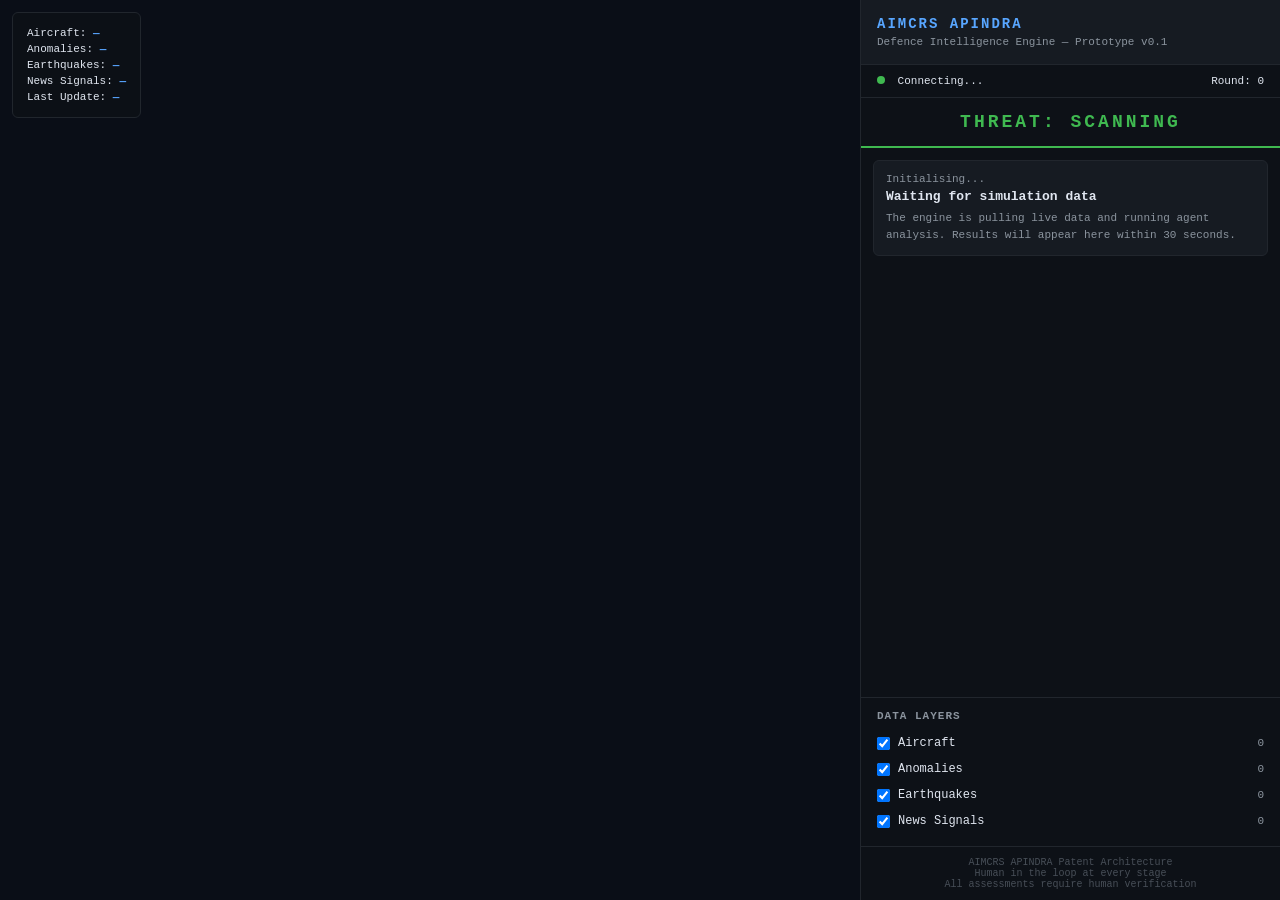
==== aimcrs/dashboard/index.html @ ad79d75b "Add AIMCRS APINDRA Defence Intelligence Engine prototype 5-layer architecture stacking 3 open source" ====
<!DOCTYPE html>
<html lang="en">
<head>
    <meta charset="UTF-8">
    <meta name="viewport" content="width=device-width, initial-scale=1.0">
    <title>AIMCRS APINDRA — Defence Intelligence Dashboard</title>

    <!--
    ════════════════════════════════════════════════════════
    AIMCRS APINDRA — Defence Intelligence Dashboard
    ════════════════════════════════════════════════════════

    What this page does:
    - Shows a 3D globe with all data layers
    - Aircraft positions shown as dots on the globe
    - Earthquakes shown as circles
    - Threat scenarios ranked in a sidebar
    - Auto-refreshes every 30 seconds
    - All data layers can be toggled on/off

    Uses CesiumJS (open source) for the 3D globe.
    No API key needed — uses the open source ion-free version.
    ════════════════════════════════════════════════════════
    -->

    <!-- CesiumJS — Open source 3D globe library -->
    <script src="https://cesium.com/downloads/cesiumjs/releases/1.124/Build/Cesium/Cesium.js"></script>
    <link href="https://cesium.com/downloads/cesiumjs/releases/1.124/Build/Cesium/Widgets/widgets.css" rel="stylesheet">

    <style>
        /* ─── RESET & BASE ─── */
        * { margin: 0; padding: 0; box-sizing: border-box; }

        body {
            font-family: 'Courier New', monospace;
            background: #0a0e17;
            color: #e0e6f0;
            overflow: hidden;
            height: 100vh;
        }

        /* ─── LAYOUT: Globe on left, Panel on right ─── */
        .layout {
            display: flex;
            height: 100vh;
        }

        /* ─── 3D GLOBE ─── */
        #cesiumContainer {
            flex: 1;
            height: 100vh;
            position: relative;
        }

        /* ─── RIGHT PANEL ─── */
        .panel {
            width: 420px;
            background: #0d1117;
            border-left: 1px solid #21262d;
            display: flex;
            flex-direction: column;
            overflow-y: auto;
        }

        /* ─── HEADER ─── */
        .header {
            padding: 16px;
            background: #161b22;
            border-bottom: 1px solid #21262d;
        }

        .header h1 {
            font-size: 14px;
            color: #58a6ff;
            letter-spacing: 2px;
        }

        .header .subtitle {
            font-size: 11px;
            color: #8b949e;
            margin-top: 4px;
        }

        /* ─── STATUS BAR ─── */
        .status-bar {
            padding: 10px 16px;
            background: #0d1117;
            border-bottom: 1px solid #21262d;
            display: flex;
            justify-content: space-between;
            font-size: 11px;
        }

        .status-dot {
            display: inline-block;
            width: 8px;
            height: 8px;
            border-radius: 50%;
            margin-right: 6px;
            animation: pulse 2s infinite;
        }

        .status-dot.green { background: #3fb950; }
        .status-dot.yellow { background: #d29922; }
        .status-dot.red { background: #f85149; }

        @keyframes pulse {
            0%, 100% { opacity: 1; }
            50% { opacity: 0.4; }
        }

        /* ─── THREAT LEVEL BANNER ─── */
        .threat-banner {
            padding: 14px 16px;
            text-align: center;
            font-size: 18px;
            font-weight: bold;
            letter-spacing: 3px;
        }

        .threat-LOW { background: #0d1117; color: #3fb950; border-bottom: 2px solid #3fb950; }
        .threat-MEDIUM { background: #1c1400; color: #d29922; border-bottom: 2px solid #d29922; }
        .threat-HIGH { background: #200800; color: #f0883e; border-bottom: 2px solid #f0883e; }
        .threat-CRITICAL { background: #200000; color: #f85149; border-bottom: 2px solid #f85149;
                           animation: critical-flash 1s infinite; }

        @keyframes critical-flash {
            0%, 100% { opacity: 1; }
            50% { opacity: 0.7; }
        }

        /* ─── SCENARIO CARDS ─── */
        .scenarios { padding: 12px; flex: 1; }

        .scenario-card {
            background: #161b22;
            border: 1px solid #21262d;
            border-radius: 6px;
            padding: 12px;
            margin-bottom: 10px;
            cursor: pointer;
            transition: border-color 0.2s;
        }

        .scenario-card:hover {
            border-color: #58a6ff;
        }

        .scenario-rank {
            font-size: 11px;
            color: #8b949e;
        }

        .scenario-title {
            font-size: 13px;
            font-weight: bold;
            margin: 4px 0;
        }

        .scenario-score {
            font-size: 12px;
            margin: 6px 0;
        }

        .score-bar {
            display: inline-block;
            height: 8px;
            border-radius: 4px;
            margin-right: 8px;
        }

        .score-LOW { background: #3fb950; }
        .score-MEDIUM { background: #d29922; }
        .score-HIGH { background: #f0883e; }
        .score-CRITICAL { background: #f85149; }

        .scenario-desc {
            font-size: 11px;
            color: #8b949e;
            margin-top: 6px;
            line-height: 1.5;
        }

        .scenario-action {
            font-size: 11px;
            color: #58a6ff;
            margin-top: 8px;
            padding-top: 8px;
            border-top: 1px solid #21262d;
        }

        /* ─── LAYER TOGGLES ─── */
        .layers {
            padding: 12px 16px;
            border-top: 1px solid #21262d;
        }

        .layers h3 {
            font-size: 11px;
            color: #8b949e;
            margin-bottom: 8px;
            letter-spacing: 1px;
        }

        .layer-toggle {
            display: flex;
            align-items: center;
            padding: 6px 0;
            font-size: 12px;
            cursor: pointer;
        }

        .layer-toggle input {
            margin-right: 8px;
        }

        .layer-count {
            margin-left: auto;
            color: #8b949e;
            font-size: 11px;
        }

        /* ─── FOOTER ─── */
        .footer {
            padding: 10px 16px;
            border-top: 1px solid #21262d;
            font-size: 10px;
            color: #484f58;
            text-align: center;
        }

        /* ─── GLOBE OVERLAY INFO ─── */
        .globe-overlay {
            position: absolute;
            top: 12px;
            left: 12px;
            background: rgba(13, 17, 23, 0.85);
            padding: 10px 14px;
            border-radius: 6px;
            border: 1px solid #21262d;
            font-size: 11px;
            z-index: 100;
        }

        .globe-overlay .stat {
            margin: 4px 0;
        }

        .globe-overlay .stat-value {
            color: #58a6ff;
            font-weight: bold;
        }

        /* Hide Cesium credits for cleaner look */
        .cesium-viewer-bottom { display: none !important; }
    </style>
</head>
<body>
    <div class="layout">
        <!-- 3D GLOBE -->
        <div id="cesiumContainer">
            <div class="globe-overlay" id="globeOverlay">
                <div class="stat">Aircraft: <span class="stat-value" id="statAircraft">—</span></div>
                <div class="stat">Anomalies: <span class="stat-value" id="statAnomalies">—</span></div>
                <div class="stat">Earthquakes: <span class="stat-value" id="statQuakes">—</span></div>
                <div class="stat">News Signals: <span class="stat-value" id="statNews">—</span></div>
                <div class="stat">Last Update: <span class="stat-value" id="statTime">—</span></div>
            </div>
        </div>

        <!-- RIGHT PANEL -->
        <div class="panel">
            <!-- Header -->
            <div class="header">
                <h1>AIMCRS APINDRA</h1>
                <div class="subtitle">Defence Intelligence Engine — Prototype v0.1</div>
            </div>

            <!-- Status -->
            <div class="status-bar">
                <span>
                    <span class="status-dot green" id="statusDot"></span>
                    <span id="statusText">Connecting...</span>
                </span>
                <span>Round: <span id="roundNum">0</span></span>
            </div>

            <!-- Threat Level -->
            <div class="threat-banner threat-LOW" id="threatBanner">
                THREAT: <span id="threatLevel">SCANNING</span>
            </div>

            <!-- Threat Scenarios -->
            <div class="scenarios" id="scenarioList">
                <div class="scenario-card">
                    <div class="scenario-rank">Initialising...</div>
                    <div class="scenario-title">Waiting for simulation data</div>
                    <div class="scenario-desc">
                        The engine is pulling live data and running agent analysis.
                        Results will appear here within 30 seconds.
                    </div>
                </div>
            </div>

            <!-- Layer Toggles -->
            <div class="layers">
                <h3>DATA LAYERS</h3>
                <label class="layer-toggle">
                    <input type="checkbox" id="layerAircraft" checked onchange="toggleLayer('aircraft')">
                    Aircraft
                    <span class="layer-count" id="countAircraft">0</span>
                </label>
                <label class="layer-toggle">
                    <input type="checkbox" id="layerAnomalies" checked onchange="toggleLayer('anomalies')">
                    Anomalies
                    <span class="layer-count" id="countAnomalies">0</span>
                </label>
                <label class="layer-toggle">
                    <input type="checkbox" id="layerQuakes" checked onchange="toggleLayer('quakes')">
                    Earthquakes
                    <span class="layer-count" id="countQuakes">0</span>
                </label>
                <label class="layer-toggle">
                    <input type="checkbox" id="layerNews" checked onchange="toggleLayer('news')">
                    News Signals
                    <span class="layer-count" id="countNews">0</span>
                </label>
            </div>

            <!-- Footer -->
            <div class="footer">
                AIMCRS APINDRA Patent Architecture<br>
                Human in the loop at every stage<br>
                All assessments require human verification
            </div>
        </div>
    </div>

    <script>
    // ════════════════════════════════════════════
    // DASHBOARD JAVASCRIPT
    // ════════════════════════════════════════════

    // ─── CESIUM GLOBE SETUP ───
    // Using ion-free mode (no API key needed)

    // Disable the default ion access requirement
    Cesium.Ion.defaultAccessToken = undefined;

    let viewer;
    try {
        viewer = new Cesium.Viewer("cesiumContainer", {
            // Use OpenStreetMap tiles (free, no key needed)
            imageryProvider: new Cesium.OpenStreetMapImageryProvider({
                url: "https://tile.openstreetmap.org/",
            }),
            baseLayerPicker: false,
            geocoder: false,
            homeButton: false,
            sceneModePicker: false,
            navigationHelpButton: false,
            animation: false,
            timeline: false,
            fullscreenButton: false,
            selectionIndicator: true,
            infoBox: true,
            requestRenderMode: true,
        });

        // Dark sky atmosphere
        viewer.scene.skyAtmosphere.show = true;
        viewer.scene.globe.enableLighting = true;
        viewer.scene.backgroundColor = Cesium.Color.fromCssColorString("#0a0e17");

        // Start view — looking at India/Asia region
        viewer.camera.flyTo({
            destination: Cesium.Cartesian3.fromDegrees(80.0, 20.0, 15000000),
            duration: 0,
        });
    } catch (e) {
        console.error("Cesium init error:", e);
        document.getElementById("cesiumContainer").innerHTML =
            '<div style="padding:40px;color:#f85149;">Globe failed to load. ' +
            'Check internet connection. Error: ' + e.message + '</div>';
    }

    // ─── DATA LAYER ENTITIES ───
    // We store references so we can show/hide them

    let aircraftEntities = [];
    let anomalyEntities = [];
    let quakeEntities = [];
    let newsMarkers = [];

    // ─── TOGGLE DATA LAYERS ON/OFF ───

    function toggleLayer(layerName) {
        let entities = [];
        if (layerName === "aircraft") entities = aircraftEntities;
        if (layerName === "anomalies") entities = anomalyEntities;
        if (layerName === "quakes") entities = quakeEntities;
        if (layerName === "news") entities = newsMarkers;

        const checkbox = document.getElementById(
            "layer" + layerName.charAt(0).toUpperCase() + layerName.slice(1)
        );
        const show = checkbox ? checkbox.checked : true;

        entities.forEach(function(entity) {
            entity.show = show;
        });
        if (viewer) viewer.scene.requestRender();
    }

    // ─── PLOT AIRCRAFT ON GLOBE ───

    function plotAircraft(aircraftList) {
        if (!viewer) return;

        // Remove old aircraft dots
        aircraftEntities.forEach(function(e) {
            viewer.entities.remove(e);
        });
        aircraftEntities = [];

        // Limit to 2000 for performance
        var limited = aircraftList.slice(0, 2000);

        limited.forEach(function(ac) {
            if (!ac.latitude || !ac.longitude) return;

            var color = Cesium.Color.fromCssColorString("#58a6ff").withAlpha(0.7);
            var size = 3;

            // Highlight anomalies in different colours
            if (ac.squawk === "7500" || ac.squawk === "7600" || ac.squawk === "7700") {
                color = Cesium.Color.RED;
                size = 8;
            } else if (ac.velocity && ac.velocity > 300) {
                color = Cesium.Color.ORANGE;
                size = 5;
            }

            var entity = viewer.entities.add({
                position: Cesium.Cartesian3.fromDegrees(
                    ac.longitude, ac.latitude, (ac.baro_altitude || 0)
                ),
                point: { pixelSize: size, color: color },
                description:
                    "<table>" +
                    "<tr><td>Callsign</td><td><b>" + (ac.callsign || "N/A") + "</b></td></tr>" +
                    "<tr><td>Country</td><td>" + (ac.origin_country || "N/A") + "</td></tr>" +
                    "<tr><td>Altitude</td><td>" + (ac.baro_altitude || "N/A") + " m</td></tr>" +
                    "<tr><td>Speed</td><td>" + (ac.velocity ? ac.velocity.toFixed(0) : "N/A") + " m/s</td></tr>" +
                    "<tr><td>Heading</td><td>" + (ac.true_track ? ac.true_track.toFixed(0) : "N/A") + "°</td></tr>" +
                    "<tr><td>Squawk</td><td>" + (ac.squawk || "N/A") + "</td></tr>" +
                    "<tr><td>ICAO24</td><td>" + (ac.icao24 || "N/A") + "</td></tr>" +
                    "</table>",
                label: ac.callsign ? {
                    text: ac.callsign,
                    font: "10px monospace",
                    fillColor: Cesium.Color.WHITE.withAlpha(0.6),
                    style: Cesium.LabelStyle.FILL,
                    verticalOrigin: Cesium.VerticalOrigin.BOTTOM,
                    pixelOffset: new Cesium.Cartesian2(0, -8),
                    distanceDisplayCondition: new Cesium.DistanceDisplayCondition(0, 2000000),
                } : undefined,
            });

            aircraftEntities.push(entity);
        });

        document.getElementById("statAircraft").textContent = aircraftList.length;
        document.getElementById("countAircraft").textContent = aircraftList.length;
        viewer.scene.requestRender();
    }

    // ─── PLOT EARTHQUAKES ON GLOBE ───

    function plotEarthquakes(quakeList) {
        if (!viewer) return;

        quakeEntities.forEach(function(e) {
            viewer.entities.remove(e);
        });
        quakeEntities = [];

        quakeList.forEach(function(q) {
            if (!q.latitude || !q.longitude) return;

            var mag = q.magnitude || 0;
            var radius = Math.max(mag * 50000, 20000);
            var color = mag >= 5 ? Cesium.Color.RED.withAlpha(0.5) :
                        mag >= 3 ? Cesium.Color.ORANGE.withAlpha(0.4) :
                        Cesium.Color.YELLOW.withAlpha(0.3);

            var entity = viewer.entities.add({
                position: Cesium.Cartesian3.fromDegrees(q.longitude, q.latitude),
                ellipse: {
                    semiMajorAxis: radius,
                    semiMinorAxis: radius,
                    material: color,
                    outline: true,
                    outlineColor: Cesium.Color.RED.withAlpha(0.6),
                },
                description:
                    "<b>Earthquake M" + mag + "</b><br>" +
                    "Location: " + (q.place || "Unknown") + "<br>" +
                    "Depth: " + (q.depth_km || "?") + " km<br>" +
                    "Tsunami: " + (q.tsunami_warning ? "YES" : "No"),
            });

            quakeEntities.push(entity);
        });

        document.getElementById("statQuakes").textContent = quakeList.length;
        document.getElementById("countQuakes").textContent = quakeList.length;
        viewer.scene.requestRender();
    }

    // ─── UPDATE THREAT PANEL ───

    function updateThreatPanel(report) {
        if (!report || !report.scenarios) return;

        // Update threat level banner
        var level = report.overall_threat_level || "LOW";
        var banner = document.getElementById("threatBanner");
        banner.className = "threat-banner threat-" + level;
        document.getElementById("threatLevel").textContent = level;
        document.getElementById("roundNum").textContent = report.round || 0;

        // Update scenarios
        var container = document.getElementById("scenarioList");
        container.innerHTML = "";

        if (report.scenarios.length === 0) {
            container.innerHTML =
                '<div class="scenario-card">' +
                '<div class="scenario-title">No threats detected</div>' +
                '<div class="scenario-desc">All monitored domains report normal activity.</div>' +
                '</div>';
            return;
        }

        report.scenarios.forEach(function(scenario, index) {
            var score = scenario.combined_score || 0;
            var sLevel = scenario.threat_level || "LOW";
            var barWidth = Math.max(score * 100, 5);

            var card = document.createElement("div");
            card.className = "scenario-card";
            card.innerHTML =
                '<div class="scenario-rank">SCENARIO #' + (index + 1) + '</div>' +
                '<div class="scenario-title">' + (scenario.title || "Unknown") + '</div>' +
                '<div class="scenario-score">' +
                '  <span class="score-bar score-' + sLevel + '" style="width:' + barWidth + 'px"></span>' +
                '  ' + (score * 100).toFixed(0) + '% — ' + sLevel +
                '</div>' +
                '<div class="scenario-desc">' + (scenario.description || "").substring(0, 200) + '</div>' +
                (scenario.recommended_action ?
                    '<div class="scenario-action">' + scenario.recommended_action.substring(0, 150) + '</div>' : '') +
                (scenario.human_override ?
                    '<div style="color:#d29922;font-size:11px;margin-top:6px;">HUMAN OVERRIDE: ' +
                    (scenario.human_notes || '') + '</div>' : '');

            container.appendChild(card);
        });
    }

    // ─── FETCH AND UPDATE DATA ───

    function fetchAndUpdate() {
        // Fetch simulation status
        fetch("/api/status")
            .then(function(r) { return r.json(); })
            .then(function(data) {
                var statusDot = document.getElementById("statusDot");
                var statusText = document.getElementById("statusText");

                var s = data.simulation_status || "IDLE";
                if (s === "COMPLETED") {
                    statusDot.className = "status-dot green";
                    statusText.textContent = "Simulation Complete";
                } else if (s === "RUNNING" || s === "PULLING_DATA") {
                    statusDot.className = "status-dot yellow";
                    statusText.textContent = s === "PULLING_DATA" ? "Pulling Live Data..." : "Simulation Running...";
                } else {
                    statusDot.className = "status-dot yellow";
                    statusText.textContent = s;
                }
            })
            .catch(function() {
                document.getElementById("statusDot").className = "status-dot red";
                document.getElementById("statusText").textContent = "Connection Lost";
            });

        // Fetch aircraft
        fetch("/api/aircraft")
            .then(function(r) { return r.json(); })
            .then(function(data) {
                if (data.aircraft && data.aircraft.length > 0) {
                    plotAircraft(data.aircraft);
                }
            })
            .catch(function() {});

        // Fetch earthquakes
        fetch("/api/earthquakes")
            .then(function(r) { return r.json(); })
            .then(function(data) {
                if (data.earthquakes) {
                    plotEarthquakes(data.earthquakes);
                }
            })
            .catch(function() {});

        // Fetch anomalies count
        fetch("/api/anomalies")
            .then(function(r) { return r.json(); })
            .then(function(data) {
                var count = (data.anomalies || []).length;
                document.getElementById("statAnomalies").textContent = count;
                document.getElementById("countAnomalies").textContent = count;
            })
            .catch(function() {});

        // Fetch news count
        fetch("/api/news")
            .then(function(r) { return r.json(); })
            .then(function(data) {
                var count = (data.articles || []).length;
                document.getElementById("statNews").textContent = count;
                document.getElementById("countNews").textContent = count;
            })
            .catch(function() {});

        // Fetch threat report
        fetch("/api/report")
            .then(function(r) { return r.json(); })
            .then(function(data) {
                if (data.scenarios) {
                    updateThreatPanel(data);
                }
            })
            .catch(function() {});

        // Update timestamp
        document.getElementById("statTime").textContent =
            new Date().toLocaleTimeString();
    }

    // ─── START AUTO-REFRESH ───

    // First fetch immediately
    fetchAndUpdate();

    // Then every 30 seconds
    setInterval(fetchAndUpdate, 30000);

    </script>
</body>
</html>
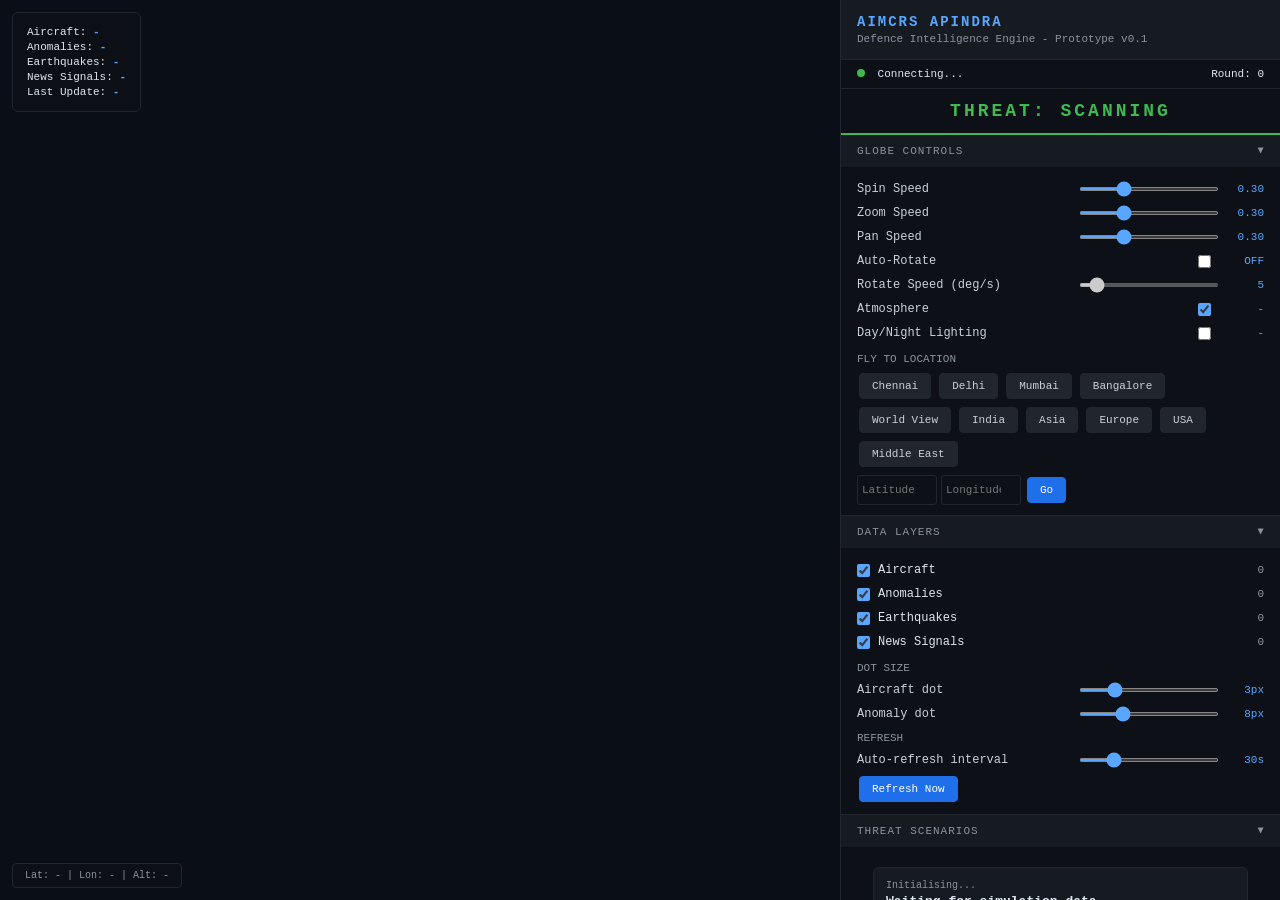
==== commit 765db3c2: "Add full globe controls, editable settings, and detailed README with infographics Dashboard rebuilt " ====
--- a/aimcrs/dashboard/index.html
+++ b/aimcrs/dashboard/index.html
@@ -5,24 +5,6 @@
     <meta name="viewport" content="width=device-width, initial-scale=1.0">
     <title>AIMCRS APINDRA — Defence Intelligence Dashboard</title>
 
-    <!--
-    ════════════════════════════════════════════════════════
-    AIMCRS APINDRA — Defence Intelligence Dashboard
-    ════════════════════════════════════════════════════════
-
-    What this page does:
-    - Shows a 3D globe with all data layers
-    - Aircraft positions shown as dots on the globe
-    - Earthquakes shown as circles
-    - Threat scenarios ranked in a sidebar
-    - Auto-refreshes every 30 seconds
-    - All data layers can be toggled on/off
-
-    Uses CesiumJS (open source) for the 3D globe.
-    No API key needed — uses the open source ion-free version.
-    ════════════════════════════════════════════════════════
-    -->
-
     <!-- CesiumJS — Open source 3D globe library -->
     <script src="https://cesium.com/downloads/cesiumjs/releases/1.124/Build/Cesium/Cesium.js"></script>
     <link href="https://cesium.com/downloads/cesiumjs/releases/1.124/Build/Cesium/Widgets/widgets.css" rel="stylesheet">
@@ -39,22 +21,13 @@
             height: 100vh;
         }
 
-        /* ─── LAYOUT: Globe on left, Panel on right ─── */
-        .layout {
-            display: flex;
-            height: 100vh;
-        }
-
-        /* ─── 3D GLOBE ─── */
-        #cesiumContainer {
-            flex: 1;
-            height: 100vh;
-            position: relative;
-        }
-
-        /* ─── RIGHT PANEL ─── */
+        /* ─── LAYOUT ─── */
+        .layout { display: flex; height: 100vh; }
+
+        #cesiumContainer { flex: 1; height: 100vh; position: relative; }
+
         .panel {
-            width: 420px;
+            width: 440px;
             background: #0d1117;
             border-left: 1px solid #21262d;
             display: flex;
@@ -64,216 +37,172 @@
 
         /* ─── HEADER ─── */
         .header {
-            padding: 16px;
+            padding: 14px 16px;
             background: #161b22;
             border-bottom: 1px solid #21262d;
         }
-
-        .header h1 {
-            font-size: 14px;
-            color: #58a6ff;
-            letter-spacing: 2px;
-        }
-
-        .header .subtitle {
-            font-size: 11px;
-            color: #8b949e;
-            margin-top: 4px;
-        }
+        .header h1 { font-size: 14px; color: #58a6ff; letter-spacing: 2px; }
+        .header .subtitle { font-size: 11px; color: #8b949e; margin-top: 3px; }
 
         /* ─── STATUS BAR ─── */
         .status-bar {
-            padding: 10px 16px;
+            padding: 8px 16px;
             background: #0d1117;
             border-bottom: 1px solid #21262d;
             display: flex;
             justify-content: space-between;
             font-size: 11px;
         }
-
         .status-dot {
-            display: inline-block;
-            width: 8px;
-            height: 8px;
-            border-radius: 50%;
-            margin-right: 6px;
+            display: inline-block; width: 8px; height: 8px;
+            border-radius: 50%; margin-right: 6px;
             animation: pulse 2s infinite;
         }
-
         .status-dot.green { background: #3fb950; }
         .status-dot.yellow { background: #d29922; }
         .status-dot.red { background: #f85149; }
-
-        @keyframes pulse {
-            0%, 100% { opacity: 1; }
-            50% { opacity: 0.4; }
-        }
-
-        /* ─── THREAT LEVEL BANNER ─── */
+        @keyframes pulse { 0%,100%{opacity:1} 50%{opacity:0.4} }
+
+        /* ─── THREAT BANNER ─── */
         .threat-banner {
-            padding: 14px 16px;
-            text-align: center;
-            font-size: 18px;
-            font-weight: bold;
-            letter-spacing: 3px;
-        }
-
-        .threat-LOW { background: #0d1117; color: #3fb950; border-bottom: 2px solid #3fb950; }
-        .threat-MEDIUM { background: #1c1400; color: #d29922; border-bottom: 2px solid #d29922; }
-        .threat-HIGH { background: #200800; color: #f0883e; border-bottom: 2px solid #f0883e; }
-        .threat-CRITICAL { background: #200000; color: #f85149; border-bottom: 2px solid #f85149;
-                           animation: critical-flash 1s infinite; }
-
-        @keyframes critical-flash {
-            0%, 100% { opacity: 1; }
-            50% { opacity: 0.7; }
-        }
+            padding: 12px 16px; text-align: center;
+            font-size: 18px; font-weight: bold; letter-spacing: 3px;
+        }
+        .threat-LOW { background:#0d1117; color:#3fb950; border-bottom:2px solid #3fb950; }
+        .threat-MEDIUM { background:#1c1400; color:#d29922; border-bottom:2px solid #d29922; }
+        .threat-HIGH { background:#200800; color:#f0883e; border-bottom:2px solid #f0883e; }
+        .threat-CRITICAL { background:#200000; color:#f85149; border-bottom:2px solid #f85149; animation:cflash 1s infinite; }
+        @keyframes cflash { 0%,100%{opacity:1} 50%{opacity:0.7} }
+
+        /* ─── COLLAPSIBLE SECTIONS ─── */
+        .section {
+            border-bottom: 1px solid #21262d;
+        }
+        .section-header {
+            padding: 10px 16px;
+            background: #161b22;
+            cursor: pointer;
+            display: flex;
+            justify-content: space-between;
+            align-items: center;
+            font-size: 11px;
+            letter-spacing: 1px;
+            color: #8b949e;
+            user-select: none;
+        }
+        .section-header:hover { background: #1c2129; }
+        .section-header .arrow { transition: transform 0.2s; font-size: 10px; }
+        .section-header .arrow.open { transform: rotate(90deg); }
+        .section-body {
+            padding: 10px 16px;
+            display: none;
+        }
+        .section-body.open { display: block; }
 
         /* ─── SCENARIO CARDS ─── */
-        .scenarios { padding: 12px; flex: 1; }
-
+        .scenarios { padding: 10px 16px; flex: 1; overflow-y: auto; }
         .scenario-card {
-            background: #161b22;
-            border: 1px solid #21262d;
-            border-radius: 6px;
-            padding: 12px;
-            margin-bottom: 10px;
-            cursor: pointer;
-            transition: border-color 0.2s;
-        }
-
-        .scenario-card:hover {
-            border-color: #58a6ff;
-        }
-
-        .scenario-rank {
+            background: #161b22; border: 1px solid #21262d;
+            border-radius: 6px; padding: 12px; margin-bottom: 8px;
+            cursor: pointer; transition: border-color 0.2s;
+        }
+        .scenario-card:hover { border-color: #58a6ff; }
+        .scenario-rank { font-size: 10px; color: #8b949e; }
+        .scenario-title { font-size: 13px; font-weight: bold; margin: 3px 0; }
+        .scenario-score { font-size: 12px; margin: 4px 0; }
+        .score-bar { display:inline-block; height:8px; border-radius:4px; margin-right:8px; }
+        .score-LOW { background:#3fb950; }
+        .score-MEDIUM { background:#d29922; }
+        .score-HIGH { background:#f0883e; }
+        .score-CRITICAL { background:#f85149; }
+        .scenario-desc { font-size:11px; color:#8b949e; margin-top:5px; line-height:1.5; }
+        .scenario-action { font-size:11px; color:#58a6ff; margin-top:6px; padding-top:6px; border-top:1px solid #21262d; }
+
+        /* ─── CONTROLS ─── */
+        .control-row {
+            display: flex; align-items: center; justify-content: space-between;
+            padding: 5px 0; font-size: 12px;
+        }
+        .control-row label { flex: 1; color: #c9d1d9; }
+        .control-row input[type="range"] {
+            width: 140px; height: 4px;
+            accent-color: #58a6ff;
+        }
+        .control-row .val {
+            width: 45px; text-align: right; color: #58a6ff;
             font-size: 11px;
-            color: #8b949e;
-        }
-
-        .scenario-title {
-            font-size: 13px;
-            font-weight: bold;
-            margin: 4px 0;
-        }
-
-        .scenario-score {
-            font-size: 12px;
-            margin: 6px 0;
-        }
-
-        .score-bar {
-            display: inline-block;
-            height: 8px;
-            border-radius: 4px;
-            margin-right: 8px;
-        }
-
-        .score-LOW { background: #3fb950; }
-        .score-MEDIUM { background: #d29922; }
-        .score-HIGH { background: #f0883e; }
-        .score-CRITICAL { background: #f85149; }
-
-        .scenario-desc {
-            font-size: 11px;
-            color: #8b949e;
-            margin-top: 6px;
-            line-height: 1.5;
-        }
-
-        .scenario-action {
-            font-size: 11px;
-            color: #58a6ff;
-            margin-top: 8px;
-            padding-top: 8px;
-            border-top: 1px solid #21262d;
-        }
+        }
+        .control-row input[type="checkbox"] { margin-right: 8px; accent-color: #58a6ff; }
+
+        /* ─── BUTTONS ─── */
+        .btn {
+            padding: 6px 12px; border: 1px solid #21262d;
+            background: #21262d; color: #c9d1d9; border-radius: 4px;
+            font-family: inherit; font-size: 11px; cursor: pointer;
+            margin: 2px;
+        }
+        .btn:hover { background: #30363d; border-color: #58a6ff; }
+        .btn-blue { background: #1f6feb; border-color: #1f6feb; color: #fff; }
+        .btn-blue:hover { background: #388bfd; }
+        .btn-row { display: flex; flex-wrap: wrap; gap: 4px; margin: 6px 0; }
 
         /* ─── LAYER TOGGLES ─── */
-        .layers {
-            padding: 12px 16px;
-            border-top: 1px solid #21262d;
-        }
-
-        .layers h3 {
-            font-size: 11px;
-            color: #8b949e;
-            margin-bottom: 8px;
-            letter-spacing: 1px;
-        }
-
         .layer-toggle {
-            display: flex;
-            align-items: center;
-            padding: 6px 0;
-            font-size: 12px;
-            cursor: pointer;
-        }
-
-        .layer-toggle input {
-            margin-right: 8px;
-        }
-
-        .layer-count {
-            margin-left: auto;
-            color: #8b949e;
-            font-size: 11px;
-        }
+            display: flex; align-items: center; padding: 5px 0;
+            font-size: 12px; cursor: pointer;
+        }
+        .layer-toggle input { margin-right: 8px; accent-color: #58a6ff; }
+        .layer-count { margin-left: auto; color: #8b949e; font-size: 11px; }
 
         /* ─── FOOTER ─── */
         .footer {
-            padding: 10px 16px;
-            border-top: 1px solid #21262d;
-            font-size: 10px;
-            color: #484f58;
-            text-align: center;
-        }
-
-        /* ─── GLOBE OVERLAY INFO ─── */
+            padding: 8px 16px; border-top: 1px solid #21262d;
+            font-size: 10px; color: #484f58; text-align: center;
+        }
+
+        /* ─── GLOBE OVERLAYS ─── */
         .globe-overlay {
-            position: absolute;
-            top: 12px;
-            left: 12px;
-            background: rgba(13, 17, 23, 0.85);
-            padding: 10px 14px;
-            border-radius: 6px;
-            border: 1px solid #21262d;
-            font-size: 11px;
-            z-index: 100;
-        }
-
-        .globe-overlay .stat {
-            margin: 4px 0;
-        }
-
-        .globe-overlay .stat-value {
-            color: #58a6ff;
-            font-weight: bold;
-        }
-
-        /* Hide Cesium credits for cleaner look */
+            position: absolute; top: 12px; left: 12px;
+            background: rgba(13,17,23,0.9); padding: 10px 14px;
+            border-radius: 6px; border: 1px solid #21262d;
+            font-size: 11px; z-index: 100;
+        }
+        .globe-overlay .stat { margin: 3px 0; }
+        .globe-overlay .stat-value { color: #58a6ff; font-weight: bold; }
+
+        /* Camera position readout at bottom-left of globe */
+        .camera-readout {
+            position: absolute; bottom: 12px; left: 12px;
+            background: rgba(13,17,23,0.9); padding: 6px 12px;
+            border-radius: 4px; border: 1px solid #21262d;
+            font-size: 10px; z-index: 100; color: #8b949e;
+        }
+
         .cesium-viewer-bottom { display: none !important; }
     </style>
 </head>
 <body>
     <div class="layout">
-        <!-- 3D GLOBE -->
+        <!-- ═══════════ 3D GLOBE ═══════════ -->
         <div id="cesiumContainer">
             <div class="globe-overlay" id="globeOverlay">
-                <div class="stat">Aircraft: <span class="stat-value" id="statAircraft">—</span></div>
-                <div class="stat">Anomalies: <span class="stat-value" id="statAnomalies">—</span></div>
-                <div class="stat">Earthquakes: <span class="stat-value" id="statQuakes">—</span></div>
-                <div class="stat">News Signals: <span class="stat-value" id="statNews">—</span></div>
-                <div class="stat">Last Update: <span class="stat-value" id="statTime">—</span></div>
+                <div class="stat">Aircraft: <span class="stat-value" id="statAircraft">-</span></div>
+                <div class="stat">Anomalies: <span class="stat-value" id="statAnomalies">-</span></div>
+                <div class="stat">Earthquakes: <span class="stat-value" id="statQuakes">-</span></div>
+                <div class="stat">News Signals: <span class="stat-value" id="statNews">-</span></div>
+                <div class="stat">Last Update: <span class="stat-value" id="statTime">-</span></div>
+            </div>
+            <div class="camera-readout" id="cameraReadout">
+                Lat: - | Lon: - | Alt: -
             </div>
         </div>
 
-        <!-- RIGHT PANEL -->
+        <!-- ═══════════ RIGHT PANEL ═══════════ -->
         <div class="panel">
             <!-- Header -->
             <div class="header">
                 <h1>AIMCRS APINDRA</h1>
-                <div class="subtitle">Defence Intelligence Engine — Prototype v0.1</div>
+                <div class="subtitle">Defence Intelligence Engine - Prototype v0.1</div>
             </div>
 
             <!-- Status -->
@@ -290,69 +219,230 @@
                 THREAT: <span id="threatLevel">SCANNING</span>
             </div>
 
-            <!-- Threat Scenarios -->
-            <div class="scenarios" id="scenarioList">
-                <div class="scenario-card">
-                    <div class="scenario-rank">Initialising...</div>
-                    <div class="scenario-title">Waiting for simulation data</div>
-                    <div class="scenario-desc">
-                        The engine is pulling live data and running agent analysis.
-                        Results will appear here within 30 seconds.
-                    </div>
+            <!-- ═══ SECTION 1: GLOBE CONTROLS ═══ -->
+            <div class="section">
+                <div class="section-header" onclick="toggleSection('globeControls')">
+                    GLOBE CONTROLS
+                    <span class="arrow open" id="arrow-globeControls">&#9654;</span>
                 </div>
-            </div>
-
-            <!-- Layer Toggles -->
-            <div class="layers">
-                <h3>DATA LAYERS</h3>
-                <label class="layer-toggle">
-                    <input type="checkbox" id="layerAircraft" checked onchange="toggleLayer('aircraft')">
-                    Aircraft
-                    <span class="layer-count" id="countAircraft">0</span>
-                </label>
-                <label class="layer-toggle">
-                    <input type="checkbox" id="layerAnomalies" checked onchange="toggleLayer('anomalies')">
-                    Anomalies
-                    <span class="layer-count" id="countAnomalies">0</span>
-                </label>
-                <label class="layer-toggle">
-                    <input type="checkbox" id="layerQuakes" checked onchange="toggleLayer('quakes')">
-                    Earthquakes
-                    <span class="layer-count" id="countQuakes">0</span>
-                </label>
-                <label class="layer-toggle">
-                    <input type="checkbox" id="layerNews" checked onchange="toggleLayer('news')">
-                    News Signals
-                    <span class="layer-count" id="countNews">0</span>
-                </label>
+                <div class="section-body open" id="globeControls">
+
+                    <div class="control-row">
+                        <label>Spin Speed</label>
+                        <input type="range" id="ctrlSpin" min="0" max="100" value="30"
+                               oninput="updateGlobeControl('spin', this.value)">
+                        <span class="val" id="valSpin">0.30</span>
+                    </div>
+
+                    <div class="control-row">
+                        <label>Zoom Speed</label>
+                        <input type="range" id="ctrlZoom" min="0" max="100" value="30"
+                               oninput="updateGlobeControl('zoom', this.value)">
+                        <span class="val" id="valZoom">0.30</span>
+                    </div>
+
+                    <div class="control-row">
+                        <label>Pan Speed</label>
+                        <input type="range" id="ctrlPan" min="0" max="100" value="30"
+                               oninput="updateGlobeControl('pan', this.value)">
+                        <span class="val" id="valPan">0.30</span>
+                    </div>
+
+                    <div class="control-row">
+                        <label>Auto-Rotate</label>
+                        <input type="checkbox" id="ctrlAutoRotate"
+                               onchange="toggleAutoRotate(this.checked)">
+                        <span class="val" id="valRotateSpeed">OFF</span>
+                    </div>
+
+                    <div class="control-row">
+                        <label>Rotate Speed (deg/s)</label>
+                        <input type="range" id="ctrlRotateSpeed" min="1" max="50" value="5" disabled
+                               oninput="updateRotateSpeed(this.value)">
+                        <span class="val" id="valRotateDeg">5</span>
+                    </div>
+
+                    <div class="control-row">
+                        <label>Atmosphere</label>
+                        <input type="checkbox" id="ctrlAtmosphere" checked
+                               onchange="toggleAtmosphere(this.checked)">
+                        <span class="val">-</span>
+                    </div>
+
+                    <div class="control-row">
+                        <label>Day/Night Lighting</label>
+                        <input type="checkbox" id="ctrlLighting"
+                               onchange="toggleLighting(this.checked)">
+                        <span class="val">-</span>
+                    </div>
+
+                    <div style="margin-top:8px;">
+                        <div style="font-size:11px; color:#8b949e; margin-bottom:6px;">FLY TO LOCATION</div>
+                        <div class="btn-row">
+                            <button class="btn" onclick="flyTo(80.27, 13.08, 'Chennai')">Chennai</button>
+                            <button class="btn" onclick="flyTo(77.21, 28.61, 'Delhi')">Delhi</button>
+                            <button class="btn" onclick="flyTo(72.87, 19.07, 'Mumbai')">Mumbai</button>
+                            <button class="btn" onclick="flyTo(77.59, 12.97, 'Bangalore')">Bangalore</button>
+                            <button class="btn" onclick="flyTo(0, 20, 'World', 20000000)">World View</button>
+                            <button class="btn" onclick="flyTo(80, 25, 'India', 4000000)">India</button>
+                            <button class="btn" onclick="flyTo(105, 35, 'Asia', 8000000)">Asia</button>
+                            <button class="btn" onclick="flyTo(15, 50, 'Europe', 6000000)">Europe</button>
+                            <button class="btn" onclick="flyTo(-95, 38, 'USA', 8000000)">USA</button>
+                            <button class="btn" onclick="flyTo(45, 30, 'Middle East', 5000000)">Middle East</button>
+                        </div>
+                        <div style="margin-top:6px; display:flex; gap:4px;">
+                            <input type="number" id="customLat" placeholder="Latitude" step="0.1"
+                                   style="width:80px; background:#0d1117; border:1px solid #21262d; color:#c9d1d9; padding:4px; font-family:inherit; font-size:11px; border-radius:3px;">
+                            <input type="number" id="customLon" placeholder="Longitude" step="0.1"
+                                   style="width:80px; background:#0d1117; border:1px solid #21262d; color:#c9d1d9; padding:4px; font-family:inherit; font-size:11px; border-radius:3px;">
+                            <button class="btn btn-blue" onclick="flyToCustom()">Go</button>
+                        </div>
+                    </div>
+                </div>
+            </div>
+
+            <!-- ═══ SECTION 2: DATA LAYERS ═══ -->
+            <div class="section">
+                <div class="section-header" onclick="toggleSection('dataLayers')">
+                    DATA LAYERS
+                    <span class="arrow open" id="arrow-dataLayers">&#9654;</span>
+                </div>
+                <div class="section-body open" id="dataLayers">
+                    <label class="layer-toggle">
+                        <input type="checkbox" id="layerAircraft" checked onchange="toggleLayer('aircraft')">
+                        Aircraft
+                        <span class="layer-count" id="countAircraft">0</span>
+                    </label>
+                    <label class="layer-toggle">
+                        <input type="checkbox" id="layerAnomalies" checked onchange="toggleLayer('anomalies')">
+                        Anomalies
+                        <span class="layer-count" id="countAnomalies">0</span>
+                    </label>
+                    <label class="layer-toggle">
+                        <input type="checkbox" id="layerQuakes" checked onchange="toggleLayer('quakes')">
+                        Earthquakes
+                        <span class="layer-count" id="countQuakes">0</span>
+                    </label>
+                    <label class="layer-toggle">
+                        <input type="checkbox" id="layerNews" checked onchange="toggleLayer('news')">
+                        News Signals
+                        <span class="layer-count" id="countNews">0</span>
+                    </label>
+
+                    <div style="margin-top:8px;">
+                        <div style="font-size:11px; color:#8b949e; margin-bottom:4px;">DOT SIZE</div>
+                        <div class="control-row">
+                            <label>Aircraft dot</label>
+                            <input type="range" id="ctrlAcSize" min="1" max="10" value="3"
+                                   oninput="aircraftDotSize=parseInt(this.value); document.getElementById('valAcSize').textContent=this.value+'px'">
+                            <span class="val" id="valAcSize">3px</span>
+                        </div>
+                        <div class="control-row">
+                            <label>Anomaly dot</label>
+                            <input type="range" id="ctrlAnSize" min="3" max="20" value="8"
+                                   oninput="anomalyDotSize=parseInt(this.value); document.getElementById('valAnSize').textContent=this.value+'px'">
+                            <span class="val" id="valAnSize">8px</span>
+                        </div>
+                    </div>
+
+                    <div style="margin-top:6px;">
+                        <div style="font-size:11px; color:#8b949e; margin-bottom:4px;">REFRESH</div>
+                        <div class="control-row">
+                            <label>Auto-refresh interval</label>
+                            <input type="range" id="ctrlRefresh" min="5" max="120" value="30"
+                                   oninput="setRefreshInterval(this.value)">
+                            <span class="val" id="valRefresh">30s</span>
+                        </div>
+                        <button class="btn btn-blue" onclick="fetchAndUpdate()" style="margin-top:4px;">Refresh Now</button>
+                    </div>
+                </div>
+            </div>
+
+            <!-- ═══ SECTION 3: THREAT SCENARIOS ═══ -->
+            <div class="section" style="flex:1; display:flex; flex-direction:column;">
+                <div class="section-header" onclick="toggleSection('threatScenarios')">
+                    THREAT SCENARIOS
+                    <span class="arrow open" id="arrow-threatScenarios">&#9654;</span>
+                </div>
+                <div class="section-body open" id="threatScenarios" style="flex:1; overflow-y:auto;">
+                    <div class="scenarios" id="scenarioList">
+                        <div class="scenario-card">
+                            <div class="scenario-rank">Initialising...</div>
+                            <div class="scenario-title">Waiting for simulation data</div>
+                            <div class="scenario-desc">
+                                The engine is pulling live data and running agent analysis.
+                                Results will appear here within 30 seconds.
+                            </div>
+                        </div>
+                    </div>
+                </div>
+            </div>
+
+            <!-- ═══ SECTION 4: AGENT STATUS ═══ -->
+            <div class="section">
+                <div class="section-header" onclick="toggleSection('agentStatus')">
+                    AGENT STATUS (8 AGENTS)
+                    <span class="arrow" id="arrow-agentStatus">&#9654;</span>
+                </div>
+                <div class="section-body" id="agentStatus">
+                    <div id="agentList" style="font-size:11px;">
+                        <div class="control-row"><label>1. Air Domain Watcher</label><span class="val" style="color:#3fb950;">ACTIVE</span></div>
+                        <div class="control-row"><label>2. Ground Movement Analyst</label><span class="val" style="color:#3fb950;">ACTIVE</span></div>
+                        <div class="control-row"><label>3. Signals & News Analyst</label><span class="val" style="color:#3fb950;">ACTIVE</span></div>
+                        <div class="control-row"><label>4. Maritime Domain Watcher</label><span class="val" style="color:#3fb950;">ACTIVE</span></div>
+                        <div class="control-row"><label>5. Environmental Monitor</label><span class="val" style="color:#3fb950;">ACTIVE</span></div>
+                        <div class="control-row"><label>6. Cross-Domain Correlator</label><span class="val" style="color:#58a6ff;">ACTIVE</span></div>
+                        <div class="control-row"><label>7. Red Team Adversary</label><span class="val" style="color:#f0883e;">ACTIVE</span></div>
+                        <div class="control-row"><label>8. Report Synthesiser</label><span class="val" style="color:#d2a8ff;">ACTIVE</span></div>
+                    </div>
+                </div>
             </div>
 
             <!-- Footer -->
             <div class="footer">
                 AIMCRS APINDRA Patent Architecture<br>
-                Human in the loop at every stage<br>
-                All assessments require human verification
+                Human in the loop at every stage | All assessments require human verification
             </div>
         </div>
     </div>
 
     <script>
     // ════════════════════════════════════════════
-    // DASHBOARD JAVASCRIPT
-    // ════════════════════════════════════════════
-
-    // ─── CESIUM GLOBE SETUP ───
-    // Using ion-free mode (no API key needed)
-
-    // Disable the default ion access requirement
+    // GLOBAL SETTINGS (editable from the UI)
+    // ════════════════════════════════════════════
+
+    var aircraftDotSize = 3;
+    var anomalyDotSize = 8;
+    var refreshTimer = null;
+    var autoRotateTimer = null;
+
+    // ════════════════════════════════════════════
+    // COLLAPSIBLE SECTIONS
+    // ════════════════════════════════════════════
+
+    function toggleSection(id) {
+        var body = document.getElementById(id);
+        var arrow = document.getElementById("arrow-" + id);
+        if (body.classList.contains("open")) {
+            body.classList.remove("open");
+            arrow.classList.remove("open");
+        } else {
+            body.classList.add("open");
+            arrow.classList.add("open");
+        }
+    }
+
+    // ════════════════════════════════════════════
+    // CESIUM GLOBE SETUP
+    // ════════════════════════════════════════════
+
     Cesium.Ion.defaultAccessToken = undefined;
 
-    let viewer;
+    var viewer;
     try {
         viewer = new Cesium.Viewer("cesiumContainer", {
-            // Use OpenStreetMap tiles (free, no key needed)
-            imageryProvider: new Cesium.OpenStreetMapImageryProvider({
-                url: "https://tile.openstreetmap.org/",
+            imageryProvider: new Cesium.TileMapServiceImageryProvider({
+                url: Cesium.buildModuleUrl("Assets/Textures/NaturalEarthII"),
             }),
             baseLayerPicker: false,
             geocoder: false,
@@ -364,81 +454,187 @@
             fullscreenButton: false,
             selectionIndicator: true,
             infoBox: true,
-            requestRenderMode: true,
+            requestRenderMode: false,
         });
 
-        // Dark sky atmosphere
         viewer.scene.skyAtmosphere.show = true;
-        viewer.scene.globe.enableLighting = true;
+        viewer.scene.globe.enableLighting = false;
         viewer.scene.backgroundColor = Cesium.Color.fromCssColorString("#0a0e17");
-
-        // Start view — looking at India/Asia region
+        viewer.scene.globe.showGroundAtmosphere = true;
+
+        // Default globe control speeds
+        viewer.scene.screenSpaceCameraController.inertiaSpin = 0.3;
+        viewer.scene.screenSpaceCameraController.inertiaZoom = 0.3;
+        viewer.scene.screenSpaceCameraController.inertiaTranslate = 0.3;
+        viewer.scene.screenSpaceCameraController.minimumZoomDistance = 100000;
+        viewer.scene.screenSpaceCameraController.maximumZoomDistance = 50000000;
+
+        // Gentle fly-in to India
         viewer.camera.flyTo({
             destination: Cesium.Cartesian3.fromDegrees(80.0, 20.0, 15000000),
-            duration: 0,
+            duration: 3,
         });
+
+        // Update camera readout as the globe moves
+        viewer.camera.changed.addEventListener(updateCameraReadout);
+        viewer.camera.moveEnd.addEventListener(updateCameraReadout);
+
     } catch (e) {
         console.error("Cesium init error:", e);
         document.getElementById("cesiumContainer").innerHTML =
-            '<div style="padding:40px;color:#f85149;">Globe failed to load. ' +
-            'Check internet connection. Error: ' + e.message + '</div>';
-    }
-
-    // ─── DATA LAYER ENTITIES ───
-    // We store references so we can show/hide them
-
-    let aircraftEntities = [];
-    let anomalyEntities = [];
-    let quakeEntities = [];
-    let newsMarkers = [];
-
-    // ─── TOGGLE DATA LAYERS ON/OFF ───
+            '<div style="padding:40px;color:#f85149;">Globe failed to load: ' + e.message + '</div>';
+    }
+
+    function updateCameraReadout() {
+        if (!viewer) return;
+        var pos = viewer.camera.positionCartographic;
+        if (pos) {
+            var lat = Cesium.Math.toDegrees(pos.latitude).toFixed(2);
+            var lon = Cesium.Math.toDegrees(pos.longitude).toFixed(2);
+            var alt = (pos.height / 1000).toFixed(0);
+            document.getElementById("cameraReadout").textContent =
+                "Lat: " + lat + " | Lon: " + lon + " | Alt: " + alt + " km";
+        }
+    }
+
+    // ════════════════════════════════════════════
+    // GLOBE CONTROL FUNCTIONS
+    // (called by the sliders and buttons)
+    // ════════════════════════════════════════════
+
+    function updateGlobeControl(type, val) {
+        if (!viewer) return;
+        var v = parseInt(val) / 100;
+        var cam = viewer.scene.screenSpaceCameraController;
+        if (type === "spin") {
+            cam.inertiaSpin = v;
+            document.getElementById("valSpin").textContent = v.toFixed(2);
+        } else if (type === "zoom") {
+            cam.inertiaZoom = v;
+            document.getElementById("valZoom").textContent = v.toFixed(2);
+        } else if (type === "pan") {
+            cam.inertiaTranslate = v;
+            document.getElementById("valPan").textContent = v.toFixed(2);
+        }
+    }
+
+    function toggleAutoRotate(on) {
+        document.getElementById("ctrlRotateSpeed").disabled = !on;
+        if (on) {
+            var degPerSec = parseInt(document.getElementById("ctrlRotateSpeed").value);
+            startAutoRotate(degPerSec);
+            document.getElementById("valRotateSpeed").textContent = "ON";
+        } else {
+            stopAutoRotate();
+            document.getElementById("valRotateSpeed").textContent = "OFF";
+        }
+    }
+
+    function updateRotateSpeed(val) {
+        document.getElementById("valRotateDeg").textContent = val;
+        if (document.getElementById("ctrlAutoRotate").checked) {
+            stopAutoRotate();
+            startAutoRotate(parseInt(val));
+        }
+    }
+
+    function startAutoRotate(degPerSec) {
+        stopAutoRotate();
+        var radPerFrame = Cesium.Math.toRadians(degPerSec) / 60;
+        autoRotateTimer = setInterval(function() {
+            if (viewer) {
+                viewer.scene.camera.rotateRight(radPerFrame);
+            }
+        }, 1000 / 60);
+    }
+
+    function stopAutoRotate() {
+        if (autoRotateTimer) {
+            clearInterval(autoRotateTimer);
+            autoRotateTimer = null;
+        }
+    }
+
+    function toggleAtmosphere(on) {
+        if (viewer) viewer.scene.skyAtmosphere.show = on;
+    }
+
+    function toggleLighting(on) {
+        if (viewer) viewer.scene.globe.enableLighting = on;
+    }
+
+    function flyTo(lon, lat, name, alt) {
+        if (!viewer) return;
+        alt = alt || 2000000;
+        viewer.camera.flyTo({
+            destination: Cesium.Cartesian3.fromDegrees(lon, lat, alt),
+            duration: 2,
+        });
+    }
+
+    function flyToCustom() {
+        var lat = parseFloat(document.getElementById("customLat").value);
+        var lon = parseFloat(document.getElementById("customLon").value);
+        if (isNaN(lat) || isNaN(lon)) return;
+        flyTo(lon, lat, "Custom", 2000000);
+    }
+
+    // ════════════════════════════════════════════
+    // REFRESH INTERVAL CONTROL
+    // ════════════════════════════════════════════
+
+    function setRefreshInterval(sec) {
+        document.getElementById("valRefresh").textContent = sec + "s";
+        if (refreshTimer) clearInterval(refreshTimer);
+        refreshTimer = setInterval(fetchAndUpdate, parseInt(sec) * 1000);
+    }
+
+    // ════════════════════════════════════════════
+    // DATA LAYER ENTITIES
+    // ════════════════════════════════════════════
+
+    var aircraftEntities = [];
+    var anomalyEntities = [];
+    var quakeEntities = [];
+    var newsMarkers = [];
 
     function toggleLayer(layerName) {
-        let entities = [];
+        var entities = [];
         if (layerName === "aircraft") entities = aircraftEntities;
         if (layerName === "anomalies") entities = anomalyEntities;
         if (layerName === "quakes") entities = quakeEntities;
         if (layerName === "news") entities = newsMarkers;
 
-        const checkbox = document.getElementById(
+        var cb = document.getElementById(
             "layer" + layerName.charAt(0).toUpperCase() + layerName.slice(1)
         );
-        const show = checkbox ? checkbox.checked : true;
-
-        entities.forEach(function(entity) {
-            entity.show = show;
-        });
-        if (viewer) viewer.scene.requestRender();
-    }
-
-    // ─── PLOT AIRCRAFT ON GLOBE ───
+        var show = cb ? cb.checked : true;
+        entities.forEach(function(e) { e.show = show; });
+    }
+
+    // ════════════════════════════════════════════
+    // PLOT AIRCRAFT ON GLOBE
+    // ════════════════════════════════════════════
 
     function plotAircraft(aircraftList) {
         if (!viewer) return;
 
-        // Remove old aircraft dots
-        aircraftEntities.forEach(function(e) {
-            viewer.entities.remove(e);
-        });
+        aircraftEntities.forEach(function(e) { viewer.entities.remove(e); });
         aircraftEntities = [];
 
-        // Limit to 2000 for performance
         var limited = aircraftList.slice(0, 2000);
-
         limited.forEach(function(ac) {
             if (!ac.latitude || !ac.longitude) return;
 
             var color = Cesium.Color.fromCssColorString("#58a6ff").withAlpha(0.7);
-            var size = 3;
-
-            // Highlight anomalies in different colours
+            var size = aircraftDotSize;
+
             if (ac.squawk === "7500" || ac.squawk === "7600" || ac.squawk === "7700") {
                 color = Cesium.Color.RED;
-                size = 8;
+                size = anomalyDotSize;
             } else if (ac.velocity && ac.velocity > 300) {
                 color = Cesium.Color.ORANGE;
-                size = 5;
+                size = anomalyDotSize - 2;
             }
 
             var entity = viewer.entities.add({
@@ -447,12 +643,12 @@
                 ),
                 point: { pixelSize: size, color: color },
                 description:
-                    "<table>" +
+                    "<table style='font-family:monospace'>" +
                     "<tr><td>Callsign</td><td><b>" + (ac.callsign || "N/A") + "</b></td></tr>" +
                     "<tr><td>Country</td><td>" + (ac.origin_country || "N/A") + "</td></tr>" +
                     "<tr><td>Altitude</td><td>" + (ac.baro_altitude || "N/A") + " m</td></tr>" +
                     "<tr><td>Speed</td><td>" + (ac.velocity ? ac.velocity.toFixed(0) : "N/A") + " m/s</td></tr>" +
-                    "<tr><td>Heading</td><td>" + (ac.true_track ? ac.true_track.toFixed(0) : "N/A") + "°</td></tr>" +
+                    "<tr><td>Heading</td><td>" + (ac.true_track ? ac.true_track.toFixed(0) : "N/A") + " deg</td></tr>" +
                     "<tr><td>Squawk</td><td>" + (ac.squawk || "N/A") + "</td></tr>" +
                     "<tr><td>ICAO24</td><td>" + (ac.icao24 || "N/A") + "</td></tr>" +
                     "</table>",
@@ -466,23 +662,21 @@
                     distanceDisplayCondition: new Cesium.DistanceDisplayCondition(0, 2000000),
                 } : undefined,
             });
-
             aircraftEntities.push(entity);
         });
 
         document.getElementById("statAircraft").textContent = aircraftList.length;
         document.getElementById("countAircraft").textContent = aircraftList.length;
-        viewer.scene.requestRender();
-    }
-
-    // ─── PLOT EARTHQUAKES ON GLOBE ───
+    }
+
+    // ════════════════════════════════════════════
+    // PLOT EARTHQUAKES ON GLOBE
+    // ════════════════════════════════════════════
 
     function plotEarthquakes(quakeList) {
         if (!viewer) return;
 
-        quakeEntities.forEach(function(e) {
-            viewer.entities.remove(e);
-        });
+        quakeEntities.forEach(function(e) { viewer.entities.remove(e); });
         quakeEntities = [];
 
         quakeList.forEach(function(q) {
@@ -509,28 +703,26 @@
                     "Depth: " + (q.depth_km || "?") + " km<br>" +
                     "Tsunami: " + (q.tsunami_warning ? "YES" : "No"),
             });
-
             quakeEntities.push(entity);
         });
 
         document.getElementById("statQuakes").textContent = quakeList.length;
         document.getElementById("countQuakes").textContent = quakeList.length;
-        viewer.scene.requestRender();
-    }
-
-    // ─── UPDATE THREAT PANEL ───
+    }
+
+    // ════════════════════════════════════════════
+    // UPDATE THREAT PANEL
+    // ════════════════════════════════════════════
 
     function updateThreatPanel(report) {
         if (!report || !report.scenarios) return;
 
-        // Update threat level banner
         var level = report.overall_threat_level || "LOW";
         var banner = document.getElementById("threatBanner");
         banner.className = "threat-banner threat-" + level;
         document.getElementById("threatLevel").textContent = level;
         document.getElementById("roundNum").textContent = report.round || 0;
 
-        // Update scenarios
         var container = document.getElementById("scenarioList");
         container.innerHTML = "";
 
@@ -555,11 +747,11 @@
                 '<div class="scenario-title">' + (scenario.title || "Unknown") + '</div>' +
                 '<div class="scenario-score">' +
                 '  <span class="score-bar score-' + sLevel + '" style="width:' + barWidth + 'px"></span>' +
-                '  ' + (score * 100).toFixed(0) + '% — ' + sLevel +
+                '  ' + (score * 100).toFixed(0) + '% - ' + sLevel +
                 '</div>' +
-                '<div class="scenario-desc">' + (scenario.description || "").substring(0, 200) + '</div>' +
+                '<div class="scenario-desc">' + (scenario.description || "").substring(0, 250) + '</div>' +
                 (scenario.recommended_action ?
-                    '<div class="scenario-action">' + scenario.recommended_action.substring(0, 150) + '</div>' : '') +
+                    '<div class="scenario-action">' + scenario.recommended_action.substring(0, 200) + '</div>' : '') +
                 (scenario.human_override ?
                     '<div style="color:#d29922;font-size:11px;margin-top:6px;">HUMAN OVERRIDE: ' +
                     (scenario.human_notes || '') + '</div>' : '');
@@ -568,95 +760,56 @@
         });
     }
 
-    // ─── FETCH AND UPDATE DATA ───
+    // ════════════════════════════════════════════
+    // FETCH AND UPDATE DATA FROM SERVER
+    // ════════════════════════════════════════════
 
     function fetchAndUpdate() {
-        // Fetch simulation status
         fetch("/api/status")
             .then(function(r) { return r.json(); })
             .then(function(data) {
-                var statusDot = document.getElementById("statusDot");
-                var statusText = document.getElementById("statusText");
-
                 var s = data.simulation_status || "IDLE";
-                if (s === "COMPLETED") {
-                    statusDot.className = "status-dot green";
-                    statusText.textContent = "Simulation Complete";
-                } else if (s === "RUNNING" || s === "PULLING_DATA") {
-                    statusDot.className = "status-dot yellow";
-                    statusText.textContent = s === "PULLING_DATA" ? "Pulling Live Data..." : "Simulation Running...";
-                } else {
-                    statusDot.className = "status-dot yellow";
-                    statusText.textContent = s;
-                }
+                var dot = document.getElementById("statusDot");
+                var txt = document.getElementById("statusText");
+                if (s === "COMPLETED") { dot.className="status-dot green"; txt.textContent="Simulation Complete"; }
+                else if (s === "RUNNING" || s === "PULLING_DATA") { dot.className="status-dot yellow"; txt.textContent=s==="PULLING_DATA"?"Pulling Live Data...":"Simulation Running..."; }
+                else { dot.className="status-dot yellow"; txt.textContent=s; }
             })
             .catch(function() {
                 document.getElementById("statusDot").className = "status-dot red";
                 document.getElementById("statusText").textContent = "Connection Lost";
             });
 
-        // Fetch aircraft
-        fetch("/api/aircraft")
-            .then(function(r) { return r.json(); })
-            .then(function(data) {
-                if (data.aircraft && data.aircraft.length > 0) {
-                    plotAircraft(data.aircraft);
-                }
-            })
-            .catch(function() {});
-
-        // Fetch earthquakes
-        fetch("/api/earthquakes")
-            .then(function(r) { return r.json(); })
-            .then(function(data) {
-                if (data.earthquakes) {
-                    plotEarthquakes(data.earthquakes);
-                }
-            })
-            .catch(function() {});
-
-        // Fetch anomalies count
-        fetch("/api/anomalies")
-            .then(function(r) { return r.json(); })
-            .then(function(data) {
-                var count = (data.anomalies || []).length;
-                document.getElementById("statAnomalies").textContent = count;
-                document.getElementById("countAnomalies").textContent = count;
-            })
-            .catch(function() {});
-
-        // Fetch news count
-        fetch("/api/news")
-            .then(function(r) { return r.json(); })
-            .then(function(data) {
-                var count = (data.articles || []).length;
-                document.getElementById("statNews").textContent = count;
-                document.getElementById("countNews").textContent = count;
-            })
-            .catch(function() {});
-
-        // Fetch threat report
-        fetch("/api/report")
-            .then(function(r) { return r.json(); })
-            .then(function(data) {
-                if (data.scenarios) {
-                    updateThreatPanel(data);
-                }
-            })
-            .catch(function() {});
-
-        // Update timestamp
-        document.getElementById("statTime").textContent =
-            new Date().toLocaleTimeString();
-    }
-
-    // ─── START AUTO-REFRESH ───
-
-    // First fetch immediately
+        fetch("/api/aircraft").then(function(r){return r.json();}).then(function(d) {
+            if (d.aircraft && d.aircraft.length > 0) plotAircraft(d.aircraft);
+        }).catch(function(){});
+
+        fetch("/api/earthquakes").then(function(r){return r.json();}).then(function(d) {
+            if (d.earthquakes) plotEarthquakes(d.earthquakes);
+        }).catch(function(){});
+
+        fetch("/api/anomalies").then(function(r){return r.json();}).then(function(d) {
+            var c = (d.anomalies||[]).length;
+            document.getElementById("statAnomalies").textContent = c;
+            document.getElementById("countAnomalies").textContent = c;
+        }).catch(function(){});
+
+        fetch("/api/news").then(function(r){return r.json();}).then(function(d) {
+            var c = (d.articles||[]).length;
+            document.getElementById("statNews").textContent = c;
+            document.getElementById("countNews").textContent = c;
+        }).catch(function(){});
+
+        fetch("/api/report").then(function(r){return r.json();}).then(function(d) {
+            if (d.scenarios) updateThreatPanel(d);
+        }).catch(function(){});
+
+        document.getElementById("statTime").textContent = new Date().toLocaleTimeString();
+    }
+
+    // ═══ START ═══
     fetchAndUpdate();
-
-    // Then every 30 seconds
-    setInterval(fetchAndUpdate, 30000);
+    refreshTimer = setInterval(fetchAndUpdate, 30000);
 
     </script>
 </body>
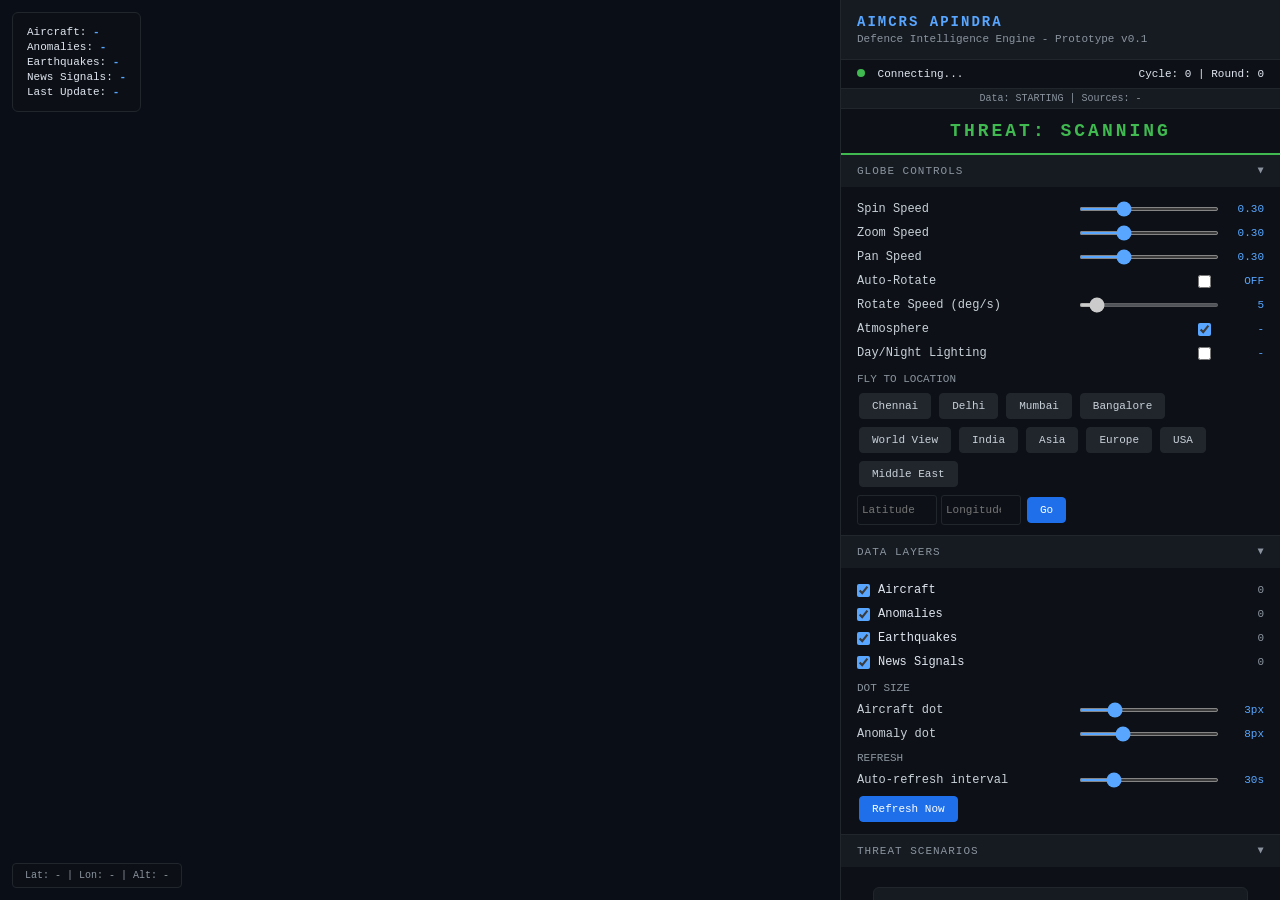
==== commit f2ced4eb: "Add continuous agentic simulation loop and demo data fallback Major fixes:  1. DEMO DATA FALLBACK (n" ====
--- a/aimcrs/dashboard/index.html
+++ b/aimcrs/dashboard/index.html
@@ -211,7 +211,12 @@
                     <span class="status-dot green" id="statusDot"></span>
                     <span id="statusText">Connecting...</span>
                 </span>
-                <span>Round: <span id="roundNum">0</span></span>
+                <span>Cycle: <span id="cycleNum">0</span> | Round: <span id="roundNum">0</span></span>
+            </div>
+
+            <!-- Data Mode Banner -->
+            <div id="dataModeBanner" style="padding:4px 16px; font-size:10px; text-align:center; background:#161b22; border-bottom:1px solid #21262d; color:#8b949e;">
+                Data: <span id="dataMode">STARTING</span> | Sources: <span id="dataSources">-</span>
             </div>
 
             <!-- Threat Level -->
@@ -771,9 +776,42 @@
                 var s = data.simulation_status || "IDLE";
                 var dot = document.getElementById("statusDot");
                 var txt = document.getElementById("statusText");
-                if (s === "COMPLETED") { dot.className="status-dot green"; txt.textContent="Simulation Complete"; }
-                else if (s === "RUNNING" || s === "PULLING_DATA") { dot.className="status-dot yellow"; txt.textContent=s==="PULLING_DATA"?"Pulling Live Data...":"Simulation Running..."; }
-                else { dot.className="status-dot yellow"; txt.textContent=s; }
+
+                if (s === "WAITING") {
+                    dot.className = "status-dot green";
+                    txt.textContent = "Agents Active — Waiting for next cycle";
+                } else if (s === "RUNNING") {
+                    dot.className = "status-dot yellow";
+                    txt.textContent = "Agents Simulating...";
+                } else if (s === "PULLING_DATA") {
+                    dot.className = "status-dot yellow";
+                    txt.textContent = "Pulling Live Data...";
+                } else {
+                    dot.className = "status-dot yellow";
+                    txt.textContent = s;
+                }
+
+                // Update cycle counter
+                document.getElementById("cycleNum").textContent = data.cycle || 0;
+
+                // Update data mode banner
+                var mode = data.data_mode || "STARTING";
+                var modeBanner = document.getElementById("dataModeBanner");
+                var modeSpan = document.getElementById("dataMode");
+                var sourcesSpan = document.getElementById("dataSources");
+                modeSpan.textContent = mode;
+                sourcesSpan.textContent = (data.data_sources_active || []).join(", ") || "-";
+
+                if (mode === "LIVE") {
+                    modeBanner.style.background = "#0d2818";
+                    modeBanner.style.color = "#3fb950";
+                } else if (mode === "DEMO") {
+                    modeBanner.style.background = "#1c1400";
+                    modeBanner.style.color = "#d29922";
+                } else if (mode === "MIXED") {
+                    modeBanner.style.background = "#161b22";
+                    modeBanner.style.color = "#58a6ff";
+                }
             })
             .catch(function() {
                 document.getElementById("statusDot").className = "status-dot red";
